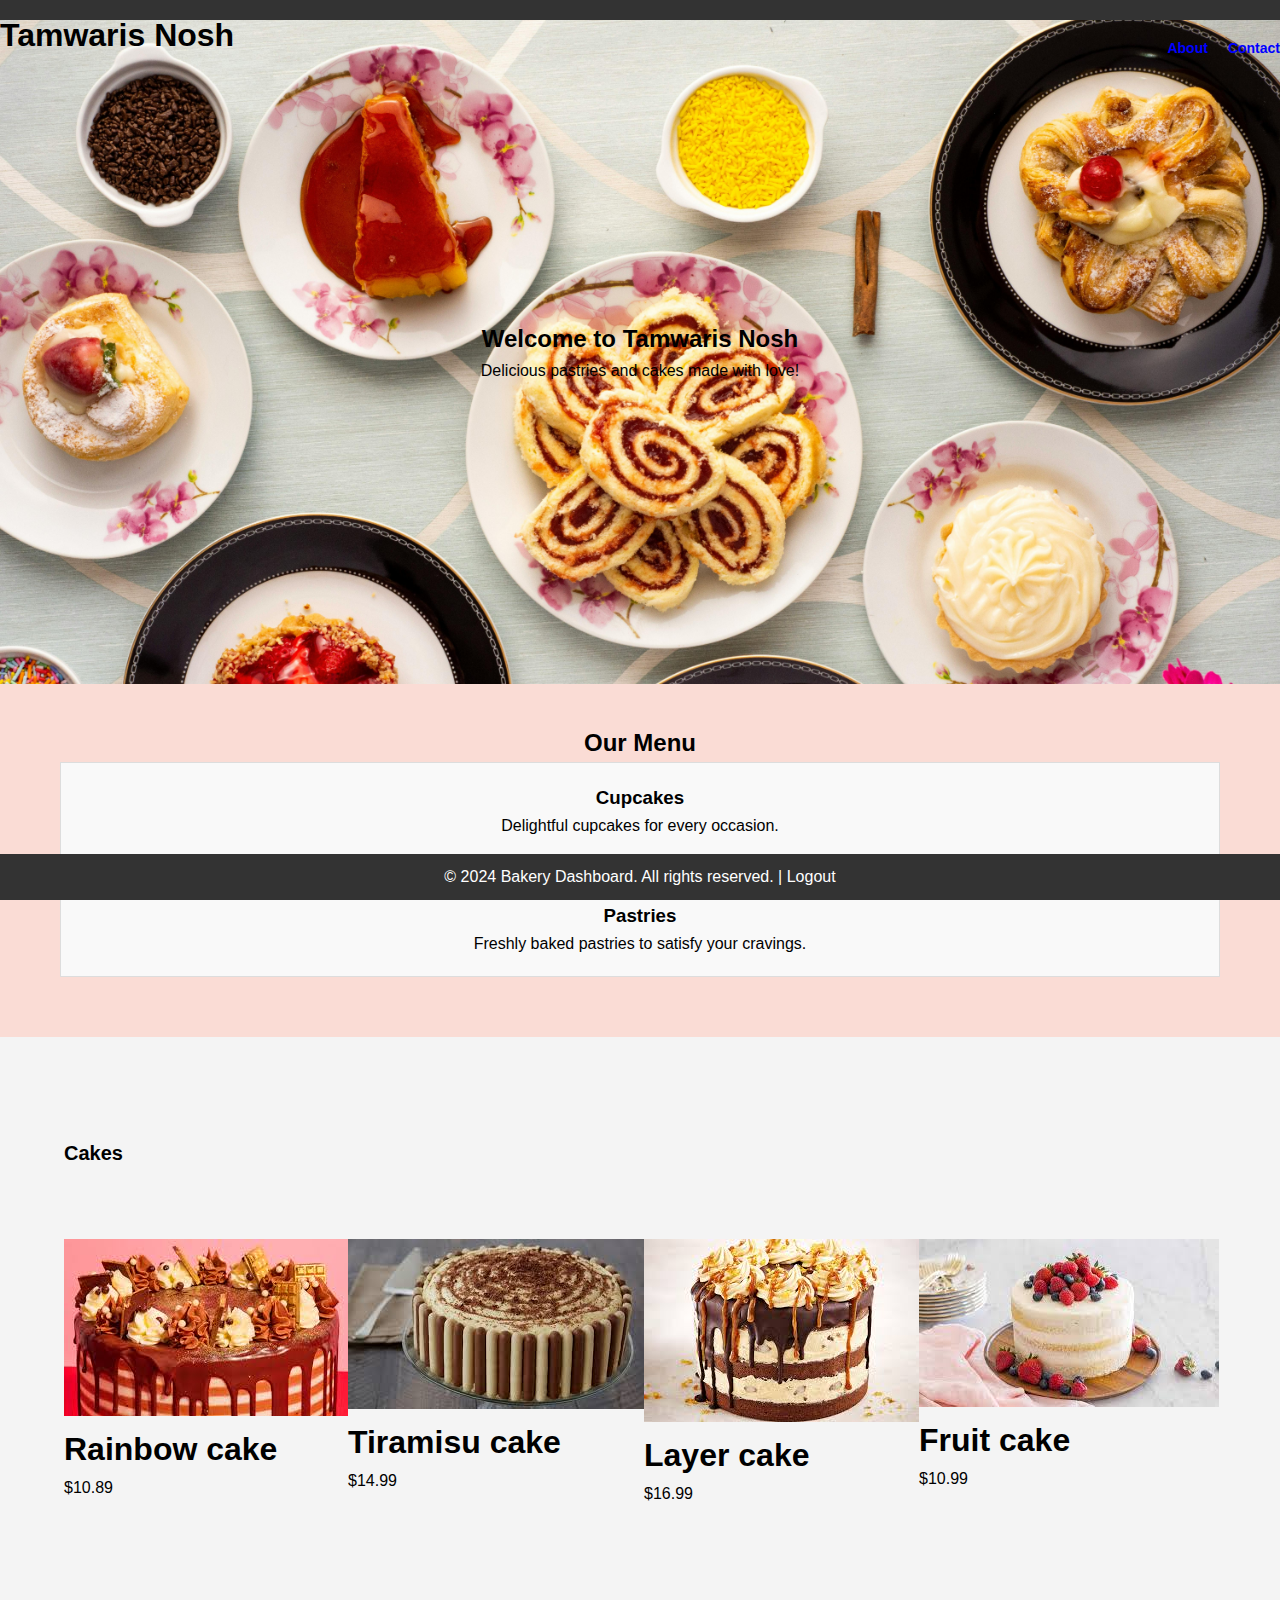
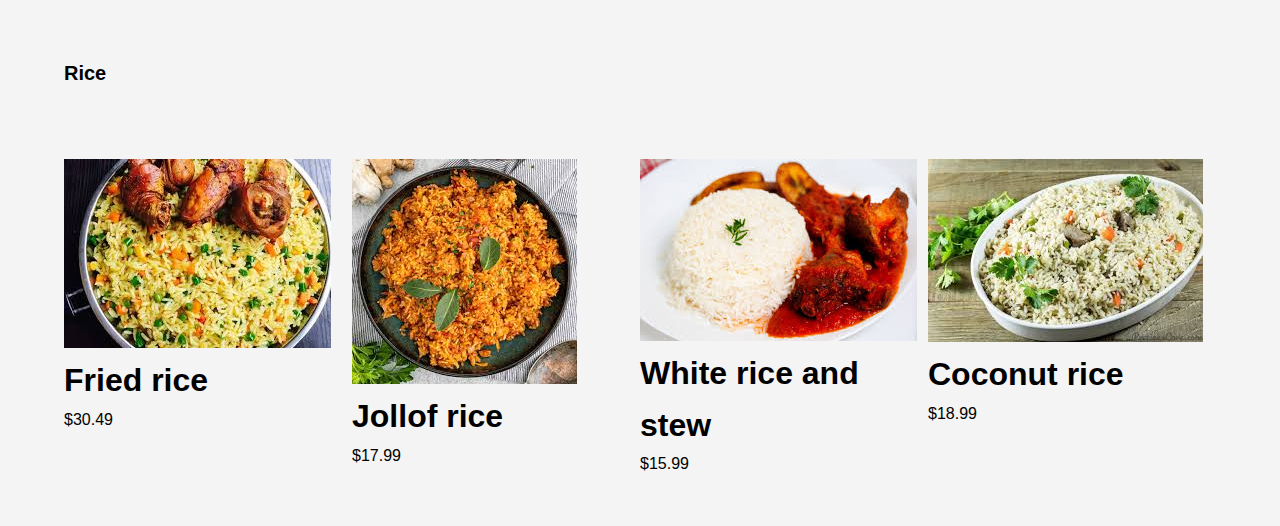
==== dashboard.html @ 985a444a "Add files via upload" ====
<!DOCTYPE html>
<html lang="en">
<head>
    <meta charset="UTF-8">
    <meta name="viewport" content="width=device-width, initial-scale=1.0">
    <title>My Bakery</title>
    <link rel="stylesheet" href="style.css">
</head>
<body>
    <header>
    
            <h1>Tamwaris Nosh</h1>
            <nav>
                <ul>

                    <li><a href="about.html">About</a></li>
                    <li><a href="contact.htm">Contact</a></li>
                </ul>
            </nav>
        </div>
    </header>

    <section id="hero">
        <div class="container">
            <h2>Welcome to Tamwaris Nosh</h2>
            <p>Delicious pastries and cakes made with love!</p>
        </div>
    </section>

    <section id="menu">
        <div class="container">
            <h2>Our Menu</h2>
            <div class="menu-item">
                <h3>Cupcakes</h3>
                <p>Delightful cupcakes for every occasion.</p>
                
            </div>
            <div class="menu-item">
                <h3>Pastries</h3>
                <p>Freshly baked pastries to satisfy your cravings.</p>
            </div>
        </div>
    </section>
   <section class="category">
    <div class="class list-items">
        <h3>Cakes</h3>
        <div class="card-list">
            <div class="card">
                <img src="rainbow.jpg" alt="">
                <div class="food-title">
                    <h1> Rainbow cake</h1>
                </div>
                <div class="desc-cakes">
                    <p></p>
                    <div class="price">
                        <span>$10.89</span>
                    </div>
                </div>
            </div>
            <div class="card">
                <img src="tiramisu.jpg" alt="">
                <div class="food-title">
                    <h1>Tiramisu cake</h1>
                </div>
                <div class="desc-cakes">
                    <p></p>
                    <div class="price">
                        <span>$14.99</span>
                    </div>
                </div>
            </div>
            <div class="card">
                <img src="layer.jpg" alt="">
                <div class="food-title">
                    <h1>Layer cake</h1>
                </div>
                <div class="desc-cakes">
                    <p></p>
                    <div class="price">
                        <span>$16.99</span>
                    </div>
                </div>
            </div>
            <div class="card">
                <img src="fruit.jpg" alt="">
                <div class="food-title">
                    <h1>Fruit cake</h1>
                </div>
                <div class="desc-cakes">
                    <p></p>
                    <div class="price">
                        <span>$10.99</span>
        </div>
    </div>
   </section>
   <section class="category">
    <div class="class list-items">
        <h3>Rice</h3>
        <div class="card-list">
            <div class="card">
                <img src="fried.jpg" alt="">
                <div class="food-title">
                    <h1> Fried rice</h1>
                </div>
                <div class="desc-cakes">
                    <p></p>
                    <div class="price">
                        <span>$30.49</span>
                    </div>
                </div>
            </div>
            <div class="card">
                <img src="rice.jpg" alt="">
                <div class="food-title">
                    <h1>Jollof rice</h1>
                </div>
                <div class="desc-cakes">
                    <p></p>
                    <div class="price">
                        <span>$17.99</span>
                    </div>
                </div>
            </div>
            <div class="card">
                <img src="rice and stew.jpg" alt="">
                <div class="food-title">
                    <h1>White rice and stew</h1>
                </div>
                <div class="desc-cakes">
                    <p></p>
                    <div class="price">
                        <span>$15.99</span>
                    </div>
                </div>
            </div>
            <div class="card">
                <img src="coconut.jpg" alt="">
                <div class="food-title">
                    <h1>Coconut rice</h1>
                </div>
                <div class="desc-cakes">
                    <p></p>
                    <div class="price">
                        <span>$18.99</span>
                    </div>
        </div>
    </div>
   </section>
   <footer>
    <p>&copy; 2024 Bakery Dashboard. All rights reserved. | <a href="index.html">Logout</a></p>
</footer>
</body>
</html>
---- style.css ----
*{
    margin: 0;
    padding: 0;
}

.main{
    width: 1500px;
    background: linear-gradient(to top, rgba(0,0,0,0.5)50%, rgba(0,0,0,0.5)50%), url(tamwaris.png);
    background-position: center;
    background-size: cover;
    height: 1500px;
}

.navbar{
    width: 1200px;
    height: 75px;
    margin: auto;
}

.icon{
    width: 200px;
    float: left;
    height: 70px;
}

.logo{
    color: orange;
    font-size: 35px;
    font-family: Arial;
    padding-left: 20px;
    float: left;
    padding-top: 50px;
}

.menu{
    width: 400px;
    float: left;
    height: 70px;
}

ul{
    float: left;
    display: flex;
    justify-content: center;
    align-items: center;
}

ul li{
    list-style: none;
    margin-left: 62px;
    margin-top: 27px;
    font-size: 14px;
}

ul li{
    text-decoration: none;
    color: #fff;
    font-family: Arial;
    font-weight: bold;
    transition: 0.4% ease-in-out;
}

ul li a:hover{
    color: #ff250f;
}

.search{
    width: 330px;
    float: left;
    margin-left: 270px;
}

.srch{
    font-family: 'Times New Roman';
    width: 200px;
    height: 40px;
    background: transparent;
    border: 1px solid#ff7200;
    margin-top: 13px;
    color: #fff;
    border-right: none;
    font-size: 16px;
    float: left;
    padding: 10px;
    border-bottom-left-radius: 5px;
    border-top-left-radius: 5px;
}

.btn{
    width: 100px;
    height: 40px;
    background: #ff7200;
    border: #ff7200;
    margin-top: 13px;
    color: #fff;
    font-size: 15px;
    border-bottom-right-radius: 5px;
    border-bottom-right-radius: 5px;
}


.btn:focus{
    outline: none;
}

.srch:focus{
    outline: none;
}

.content{
    width: 1200px;
    height: auto;
    margin: auto;
    color: white;
    position: relative;
}

.content .par{
    padding-left: 20px;
    font-size: 30px;
    color: black;
    padding-bottom: 25px;
    font-family: 'Times New Roman', Times, serif;
    letter-spacing: 1.0px;
    line-height: 30px;
}

.content h1{
    font-family: 'Times New Roman';
    font-size: 50px;
    padding-left: 20px;
    margin-top: 9%;
    letter-spacing: 2px;
}

.content .cn{
    width: 100px;
    height: 40px;
    background: #ff7200;
    border: none;
    margin-bottom: 10px;
    margin-left: 20px;
    font-size: 10px;
    border-radius: 10px;
    cursor: pointer;
    transition: .4s ease;
}

.content .cn a{
    text-decoration: none;
    color: #000;
    transition: .3 ease;
}

.cn :hover{
    background-color: #fff;
}

.content span{
    color: #ff7200;
    font-size: 65px;
}

.form{
    width: 280px;
    height: 400px;
    background: linear-gradient(to top, rgba(0,0,0,0.8)50%, rgba(0,0,0,0.8)50%);
    position: absolute;
    top: -20px;
    left: 870px;
    border-radius: 10px;
    padding: 25px;
}

.form h2{
    width: 210px;
    font-family: sans-serif;
    text-align: center;
    color: #ff7200;
    font-size: 22px;
    background-color: #fff;
    border-radius: 10px;
    margin: 2px;
    padding: 8px;
}

.form input{
    width: 210px;
    height: 35px;
    background: transparent;
    border-bottom: 1px solid #ff7200;
    border-top: none;
    border-right: none;
    border-left: none;
    color: #fff;
    font-size: 15px;
    letter-spacing: 1px;
    margin-top: 30px;
    font-family: sans-serif;
}

.form input:focus{
    outline: none;
}

::placeholder{
    color: #fff;
    font-family: Arial;
}

.btnn{
    width: 210px;
    height: 40px;
    background: #ff7200;
    border: none;
    margin-top: 30px;
    font-size: 18px;
    border-radius: 10px;
    cursor: pointer;
    color: #fff;
    transition: 0.4s ease;
}

.btnn:hover{
    background: #fff;
    color: #ff7200;
}
.btnn a{
    text-decoration: none;
    color: #000;
    font-weight: bold;
}


.form .link{
    font-family: Arial, Helvetica, sans-serif;
    font-size: 17px;
    padding-top: 20px;
    text-align: center;
}

.form .link a{
    text-decoration: none;
    color: #ff7200;
}

.liw{
    padding-top: 15px;
    padding-bottom: 10px;
    text-align: center;
}

.icon a{
    text-decoration: none;
    color: #fff;
}

.icon ion-icon{
    color: #fff;
    font-size: 30px;
    padding-left: 14px;
    padding: 5px;
    transition: 0.3 ease;

}

.icons ion-icon:hover{
    color: #ff7200;
}
.black-text{
    color: black;
    font-size: 20px;
    font-family: Arial, Helvetica, sans-serif;
}
.dashboard-contanier{
    background-image: url(nss.jpg);
    background-size: cover;
    color: #fff;
}
.red-block{
    color: blue;
    font-size: 30px;
    font-family: Arial, Helvetica, sans-serif;
}
.back{ width: 900;
    background: white;
    background-position: center;
    background-size: cover;
    height: 900vh;

}
/* Reset default margin and padding */
* {
    margin: 0;
    padding: 0;
    box-sizing: border-box;
}

body {
    font-family: Arial, sans-serif;
    line-height: 1.6;
    background-color: #f4f4f4;
}

.container {
    max-width: 1200px;
    margin: 0 auto;
    padding: 0 20px;
}

header {
    background-color: #333;
    color: black;
    padding: 10px 0;
}

header h1 {
    float: left;
}

nav ul {
    float: right;
    list-style: none;
}

nav ul li {
    display: inline;
    margin-left: 20px;
}

nav ul li a {
    color: blue;
    text-decoration: none;
}

#hero {
    background-image: url(sweet.jpg);
    background-size: cover;
    color: black;
    text-align: center;
    padding: 300px 0;
}

#menu {
    background-color:rgba(255, 197, 183, 0.514);
    padding: 40px 0;
    text-align: center;
}

.menu-item {
    margin-bottom: 20px;
    padding: 20px;
    background-color: #f9f9f9;
    border: 1px solid #ddd;
}

footer {
    background-color: #333;
    color: #fff;
    text-align: center;
    padding: 10px 0;
    position: absolute;
    bottom: 0;
    width: 100%;
}
.category{
    width: 100%;
    display: flex;
    margin-bottom: 50px;
    justify-content: center;
}

.category .list-items{
    width: 90%;
    position: relative;
    margin-top: 100px;
}

.category .list-items h3{
    font-size: 20px;
    font-weight: 600;
    font-family: sans-serif;
    margin-bottom: 70px;
}

.category .list-items .card-list{
    display: grid;
    grid-template-columns: repeat(4, 1fr);
}
/* Existing styles remain unchanged */

footer {
    background-color: #333;
    color: #fff;
    text-align: center;
    padding: 10px 0;
    position: fixed;
    bottom: 0;
    width: 100%;
}

footer a {
    color: #fff;
    text-decoration: none;
}

footer a:hover {
    text-decoration: underline;
}
#nice{
    background-image: url(pexels-marta-dzedyshko-1042863-7597272.jpg);
    background-size: cover;
   
    text-align: center;
    padding: 300px 0;
}

#brave{
    background-image: url(pexels-any-lane-5945569.jpg);
    background-size: cover;
    color: black;
    font-size: large;
    font-family: Georgia, 'Times New Roman', Times, serif;
    text-align: center;
    padding: 300px 0;
}
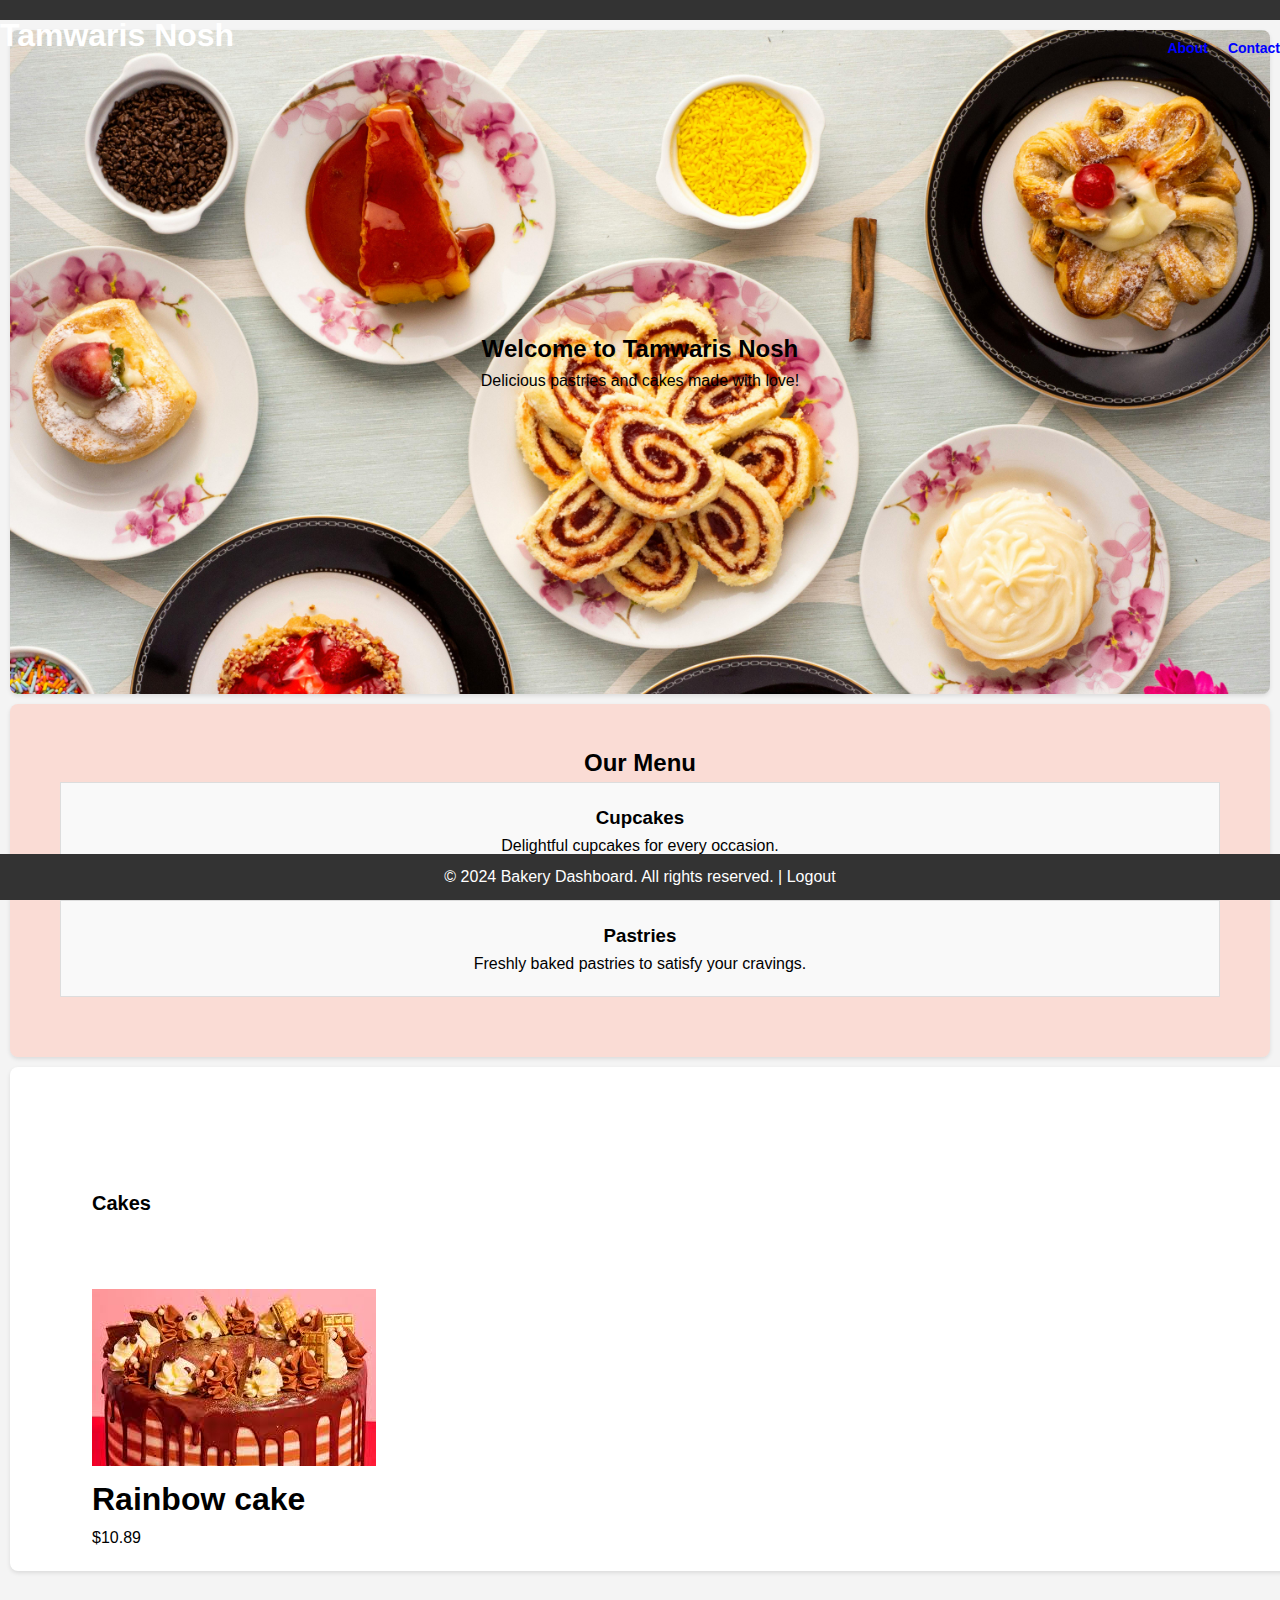
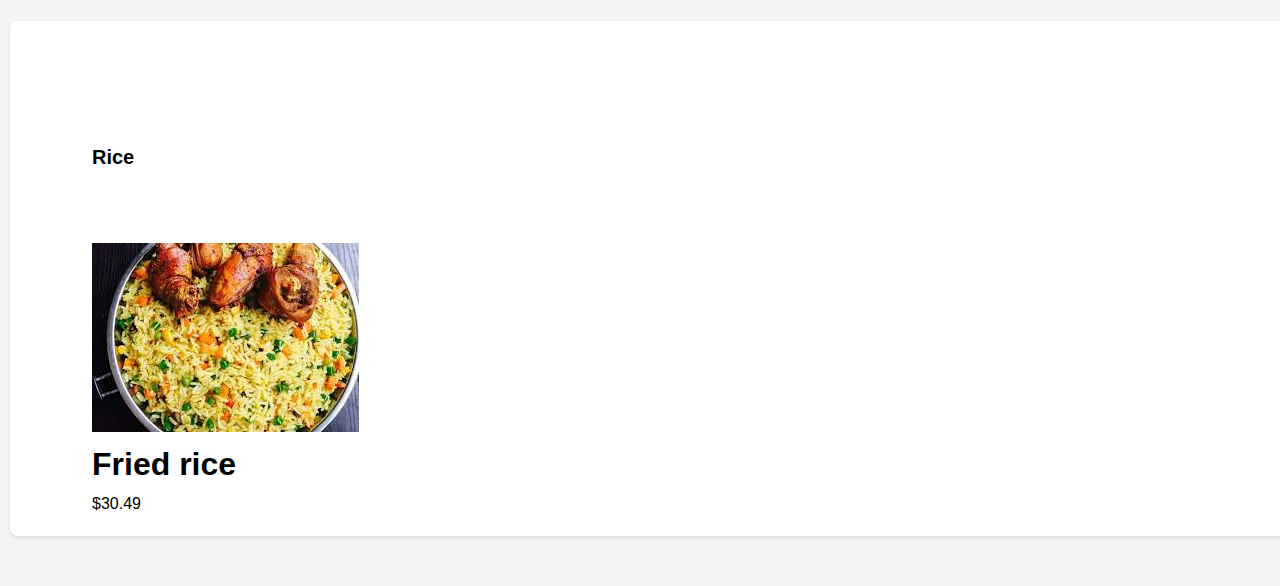
==== commit ef59dfbf: "Add files via upload" ====
--- a/dashboard.html
+++ b/dashboard.html
@@ -57,40 +57,9 @@
                     </div>
                 </div>
             </div>
-            <div class="card">
-                <img src="tiramisu.jpg" alt="">
-                <div class="food-title">
-                    <h1>Tiramisu cake</h1>
-                </div>
-                <div class="desc-cakes">
-                    <p></p>
-                    <div class="price">
-                        <span>$14.99</span>
                     </div>
                 </div>
             </div>
-            <div class="card">
-                <img src="layer.jpg" alt="">
-                <div class="food-title">
-                    <h1>Layer cake</h1>
-                </div>
-                <div class="desc-cakes">
-                    <p></p>
-                    <div class="price">
-                        <span>$16.99</span>
-                    </div>
-                </div>
-            </div>
-            <div class="card">
-                <img src="fruit.jpg" alt="">
-                <div class="food-title">
-                    <h1>Fruit cake</h1>
-                </div>
-                <div class="desc-cakes">
-                    <p></p>
-                    <div class="price">
-                        <span>$10.99</span>
-        </div>
     </div>
    </section>
    <section class="category">
@@ -109,39 +78,6 @@
                     </div>
                 </div>
             </div>
-            <div class="card">
-                <img src="rice.jpg" alt="">
-                <div class="food-title">
-                    <h1>Jollof rice</h1>
-                </div>
-                <div class="desc-cakes">
-                    <p></p>
-                    <div class="price">
-                        <span>$17.99</span>
-                    </div>
-                </div>
-            </div>
-            <div class="card">
-                <img src="rice and stew.jpg" alt="">
-                <div class="food-title">
-                    <h1>White rice and stew</h1>
-                </div>
-                <div class="desc-cakes">
-                    <p></p>
-                    <div class="price">
-                        <span>$15.99</span>
-                    </div>
-                </div>
-            </div>
-            <div class="card">
-                <img src="coconut.jpg" alt="">
-                <div class="food-title">
-                    <h1>Coconut rice</h1>
-                </div>
-                <div class="desc-cakes">
-                    <p></p>
-                    <div class="price">
-                        <span>$18.99</span>
                     </div>
         </div>
     </div>
--- a/style.css
+++ b/style.css
@@ -4,13 +4,18 @@
 }
 
 .main{
-    width: 1500px;
+    width: 900px;
     background: linear-gradient(to top, rgba(0,0,0,0.5)50%, rgba(0,0,0,0.5)50%), url(tamwaris.png);
     background-position: center;
     background-size: cover;
     height: 1500px;
-}
-
+    
+}
+@media screen and (min-width: 768px) {
+    .main {
+        max-width: 400px;
+    }
+}
 .navbar{
     width: 1200px;
     height: 75px;
@@ -166,10 +171,15 @@
     height: 400px;
     background: linear-gradient(to top, rgba(0,0,0,0.8)50%, rgba(0,0,0,0.8)50%);
     position: absolute;
-    top: -20px;
-    left: 870px;
+    top: 600px;
+    bottom: 870px;
     border-radius: 10px;
     padding: 25px;
+}
+@media screen and (min-width: 768px) {
+    .form {
+        max-width: 400px;
+    }
 }
 
 .form h2{
@@ -182,6 +192,11 @@
     border-radius: 10px;
     margin: 2px;
     padding: 8px;
+}
+@media screen and (min-width: 768px) {
+    .form h2 {
+        max-width: 400px;
+    }
 }
 
 .form input{
@@ -423,4 +438,69 @@
     font-family: Georgia, 'Times New Roman', Times, serif;
     text-align: center;
     padding: 300px 0;
-}+}
+/* Default styles for larger screens */
+/* Adjust styles as per your design */
+body {
+    font-family: Arial, sans-serif;
+    line-height: 1.6;
+    background-color: #f4f4f4;
+}
+
+header {
+    background-color: #333;
+    color: #fff;
+    text-align: center;
+    padding: 10px 0;
+}
+
+footer {
+    background-color: #333;
+    color: #fff;
+    text-align: center;
+    padding: 10px 0;
+}
+
+main {
+    padding: 20px;
+    display: flex;
+    justify-content: space-around;
+}
+
+section {
+    background-color: #fff;
+    border-radius: 8px;
+    padding: 20px;
+    box-shadow: 0 2px 4px rgba(0, 0, 0, 0.1);
+    flex: 1;
+    margin: 10px;
+}
+
+/* Media query for tablets and smaller devices */
+@media (max-width: 1024px) {
+    main {
+        flex-direction: column;
+        align-items: center;
+    }
+
+    section {
+        width: 100%; /* Full width for sections on smaller screens */
+    }
+}
+
+/* Media query for mobile devices */
+@media (max-width: 768px) {
+    header h1 {
+        font-size: 24px; /* Example: Reduce font size for smaller screens */
+    }
+
+    main {
+        padding: 10px; /* Adjust padding for smaller screens */
+    }
+
+    section {
+        margin: 5px; /* Adjust margin for smaller screens */
+    }
+}
+
+
